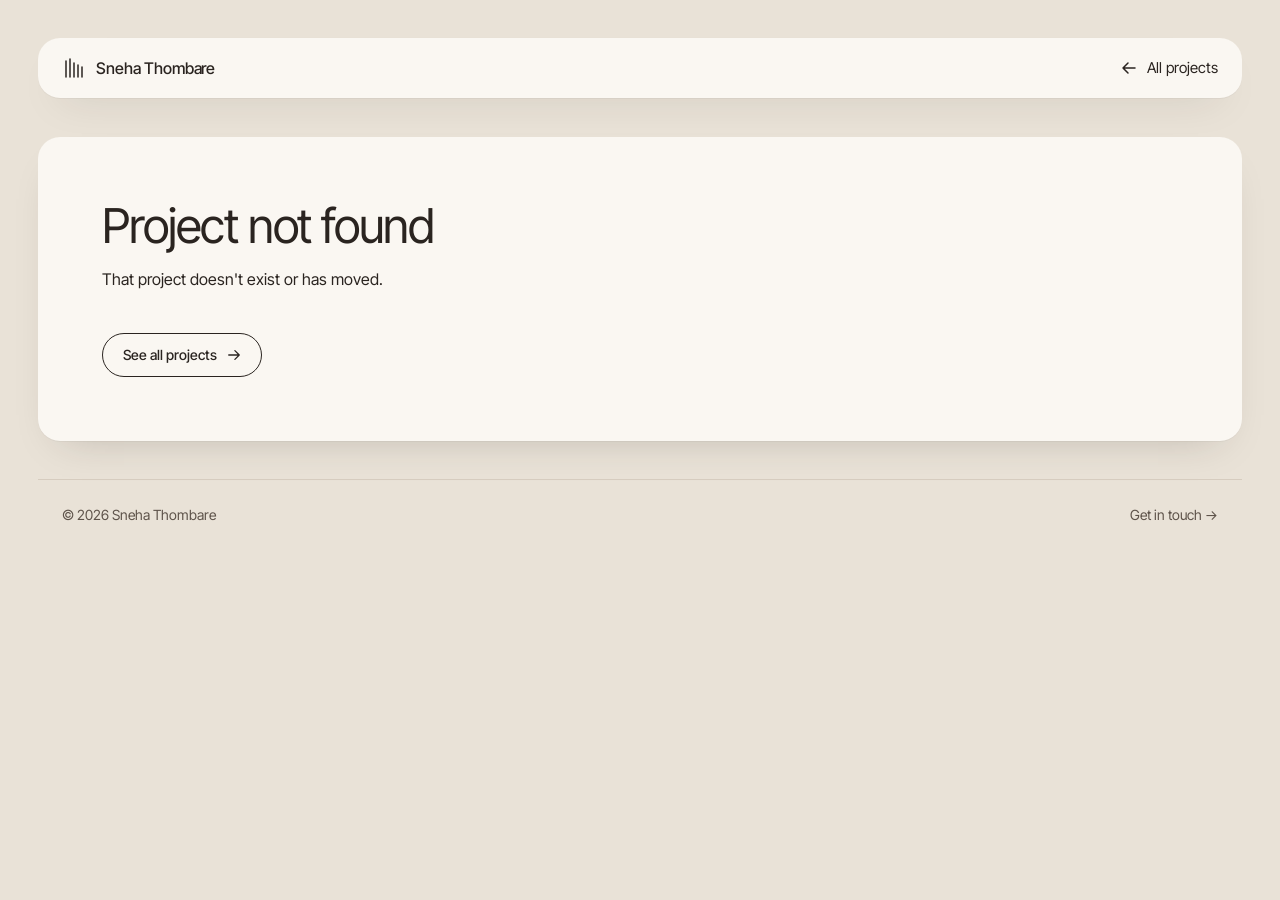
==== project.html @ eb69fbe0 "Portfolio website: home, project pages, photos Co-Authored-By: Claude Opus 5.5 <noreply@anthropic.co" ====
<!doctype html>
<html lang="en">
<head>
  <meta charset="utf-8" />
  <meta name="viewport" content="width=device-width, initial-scale=1" />
  <title>Project · Sneha Thombare</title>
  <link rel="preconnect" href="https://fonts.googleapis.com" />
  <link rel="preconnect" href="https://fonts.gstatic.com" crossorigin />
  <link href="https://fonts.googleapis.com/css2?family=IBM+Plex+Mono:wght@400;500&family=Inter+Tight:wght@300;400;500;600&display=swap" rel="stylesheet" />
  <link rel="stylesheet" href="css/styles.css" />
</head>
<body>
  <a class="skip-link" href="#main">Skip to main content</a>
  <div class="page">
    <header class="sheet bar">
      <a class="brand" href="index.html" aria-label="Sneha Thombare, home">
        <svg class="brand__mark" viewBox="0 0 24 24" aria-hidden="true"><path d="M4 21V5M8 21V3M12 21V7M16 21V9M20 21V11"/></svg>
        <span class="brand__name">Sneha Thombare</span>
      </a>
      <a class="back" href="index.html#projects"><svg viewBox="0 0 16 16" aria-hidden="true"><path d="M14 8H2M7 3L2 8l5 5"/></svg>All projects</a>
    </header>

    <main id="main" class="case" tabindex="-1"></main>

    <footer class="footer">
      <span>© <span id="year"></span> Sneha Thombare</span>
      <a href="index.html#contact">Get in touch →</a>
    </footer>
  </div>
  <script src="js/data.js"></script>
  <script src="js/main.js"></script>
</body>
</html>
---- css/styles.css ----
/* ─────────────────────────────────────────────
   Sneha Thombare · Portfolio
   Warm earthy palette — edit the tokens below to re-brand.
   ───────────────────────────────────────────── */
:root {
  color-scheme: light;

  /* Colour tokens */
  --bg: #e9e2d7;          /* sand page background */
  --surface: #faf7f2;     /* sheet / card */
  --surface-2: #f2ece3;   /* subtle panels */
  --ink: #2a2420;         /* primary text */
  --ink-soft: #5e534a;    /* secondary text (≥5.9:1 on sand) */
  --line: #d6ccbf;        /* hairlines */
  --accent: #a4532f;      /* terracotta */
  --accent-ink: #ffffff;
  --accent-soft: #e8cdb9;
  --olive: #7c7f5c;
  --dark: #2f2925;
  --on-dark: #f3eee6;

  /* Art tones */
  --tone-sand: #efe6d8;
  --tone-clay: #ead6c6;
  --tone-stone: #e3dfd6;

  /* Type */
  --font-sans: "Inter Tight", system-ui, -apple-system, "Segoe UI", sans-serif;
  --font-mono: "IBM Plex Mono", ui-monospace, "SF Mono", Menlo, monospace;

  /* Spacing (8pt) & shape */
  --s1: 8px; --s2: 16px; --s3: 24px; --s4: 32px; --s5: 48px; --s6: 64px; --s7: 96px;
  --radius: 22px;
  --radius-sm: 12px;
  --shadow: 0 1px 0 rgb(42 36 32 / 0.04), 0 18px 40px -24px rgb(42 36 32 / 0.25);
  --ease: cubic-bezier(0.2, 0.7, 0.2, 1);
  --gutter: clamp(16px, 3vw, 40px);
}

*, *::before, *::after { box-sizing: border-box; }
html { scroll-behavior: smooth; -webkit-text-size-adjust: 100%; }
body {
  margin: 0;
  background: var(--bg);
  color: var(--ink);
  font-family: var(--font-sans);
  font-size: 16px;
  line-height: 1.6;
  -webkit-font-smoothing: antialiased;
}
img, svg { display: block; max-width: 100%; }
a { color: inherit; text-decoration: none; }
button { font: inherit; color: inherit; cursor: pointer; }
h1, h2, h3 { margin: 0; font-weight: 400; letter-spacing: -0.025em; line-height: 1.05; text-wrap: balance; }
p { margin: 0; }
ul { margin: 0; padding: 0; list-style: none; }
:focus-visible { outline: 2px solid var(--accent); outline-offset: 3px; border-radius: 6px; }

.skip-link {
  position: absolute; left: var(--s2); top: -60px; z-index: 100;
  background: var(--ink); color: var(--surface); padding: 10px 16px; border-radius: 8px;
}
.skip-link:focus { top: var(--s2); }

/* svg icon strokes */
.brand__mark path, .link-rows svg path, .pill svg path, .scroll-cue svg path,
.card__arrow svg path, .more svg path, .back svg path {
  fill: none; stroke: currentColor; stroke-width: 1.5; stroke-linecap: round; stroke-linejoin: round;
}

.page { max-width: 1360px; margin: 0 auto; padding: var(--gutter); display: grid; gap: var(--gutter); }
.sheet { background: var(--surface); border-radius: var(--radius); box-shadow: var(--shadow); }

.eyebrow {
  display: flex; gap: 18px; align-items: baseline;
  font-size: 15px; color: var(--ink);
}
.eyebrow__num { font-family: var(--font-mono); font-size: 13px; color: var(--ink-soft); }

/* ───────── HERO ───────── */
.hero {
  display: grid;
  grid-template-columns: minmax(0, 1fr) minmax(0, 1.18fr);
  gap: var(--s3);
  padding: var(--s3);
  min-height: min(760px, calc(100dvh - 2 * var(--gutter)));
}
.hero__text { display: flex; flex-direction: column; padding: var(--s2) var(--s2) var(--s2) var(--s3); }

.nav { display: flex; align-items: center; gap: var(--s5); position: relative; }
.brand { display: inline-flex; align-items: center; gap: 10px; min-height: 44px; }
.brand__mark { width: 24px; height: 24px; }
.brand__name { font-weight: 500; letter-spacing: -0.01em; }
.nav__links { display: flex; gap: var(--s4); font-size: 15px; }
.nav__links a { color: var(--ink-soft); padding: 10px 0; transition: color .2s var(--ease); }
.nav__links a:hover, .nav__links a[aria-current="page"] { color: var(--ink); }
.nav__toggle { display: none; }

.hero__body { margin-top: auto; padding-top: var(--s6); }
.hero__title { font-size: clamp(40px, 4.6vw, 68px); font-weight: 400; margin: var(--s3) 0 var(--s1); }
.hero__tagline { font-size: clamp(20px, 1.8vw, 26px); letter-spacing: -0.015em; color: var(--accent); margin-bottom: var(--s3); }
.hero__lede { max-width: 38ch; color: var(--ink-soft); font-size: 17px; }

.hero__foot { margin-top: auto; padding-top: var(--s6); display: grid; grid-template-columns: 40px 1fr; align-items: end; gap: var(--s3); }
.scroll-cue { display: flex; flex-direction: column; align-items: center; gap: 14px; font-size: 12px; color: var(--ink-soft); }
.scroll-cue span { writing-mode: vertical-rl; transform: rotate(180deg); letter-spacing: .02em; }
.scroll-cue svg { width: 12px; height: 40px; }

.link-rows { max-width: 380px; }
.link-rows a {
  display: flex; align-items: center; gap: var(--s2);
  border-top: 1px solid var(--ink);
  padding: 14px 0; min-height: 52px; font-size: 15px;
  transition: color .2s var(--ease), padding .25s var(--ease);
}
.link-rows a svg { width: 16px; height: 16px; margin-left: auto; transition: transform .25s var(--ease); }
.link-rows a:hover { color: var(--accent); }
.link-rows a:hover svg { transform: translateX(4px); }

.hero__visual { display: grid; grid-template-columns: 76px minmax(0, 1fr); gap: var(--s2); align-items: end; }
.thumbs { display: grid; gap: 10px; padding-bottom: 0; }
.thumb {
  padding: 0; border: 0; background: none; border-radius: 8px; overflow: hidden;
  aspect-ratio: 1; opacity: .55; outline-offset: 2px;
  transition: opacity .25s var(--ease), transform .25s var(--ease);
}
.thumb:hover { opacity: .85; }
.thumb[aria-pressed="true"] { opacity: 1; box-shadow: 0 0 0 2px var(--surface), 0 0 0 3px var(--ink); }
.thumb svg, .thumb img { width: 100%; height: 100%; object-fit: cover; }

.stage { position: relative; margin: 0; height: 100%; min-height: 420px; border-radius: 14px; overflow: hidden; background: var(--surface-2); }
.stage__media, .stage__media svg, .stage__media img { position: absolute; inset: 0; width: 100%; height: 100%; object-fit: cover; }
.stage__media.is-swap { animation: swap .6s var(--ease); }
@keyframes swap { from { opacity: 0; transform: scale(1.03); } to { opacity: 1; transform: none; } }
.pill {
  position: absolute; top: var(--s3); right: var(--s3);
  display: inline-flex; align-items: center; gap: 10px;
  min-height: 44px; padding: 0 20px; border-radius: 999px;
  border: 1px solid var(--ink); background: rgb(250 247 242 / .75); backdrop-filter: blur(6px);
  font-size: 14px; font-weight: 500;
  transition: background .2s var(--ease), color .2s var(--ease), border-color .2s var(--ease);
}
.pill svg { width: 14px; height: 14px; }
.pill:hover { background: var(--accent); border-color: var(--accent); color: var(--accent-ink); }
.pill--static { position: static; margin-top: var(--s3); }
.stage__bar {
  position: absolute; left: var(--s3); bottom: var(--s3); right: var(--s3);
  display: flex; align-items: flex-end; justify-content: space-between; gap: var(--s2);
}
.stage__caption { display: flex; align-items: flex-end; gap: var(--s2); min-width: 0; }
.stage__toggle {
  flex: none; width: 44px; height: 44px; border-radius: 50%;
  display: grid; place-items: center;
  border: 1px solid var(--ink); background: rgb(250 247 242 / .75); backdrop-filter: blur(6px);
  transition: background .2s var(--ease), color .2s var(--ease);
}
.stage__toggle:hover { background: var(--ink); color: var(--surface); }
.stage__toggle svg { width: 14px; height: 14px; }
.stage__toggle path { stroke: currentColor; stroke-width: 1.6; stroke-linecap: round; stroke-linejoin: round; fill: none; }
.stage__toggle .i-play path { fill: currentColor; }
.stage__toggle .i-play, .stage__toggle.is-paused .i-pause { display: none; }
.stage__toggle.is-paused .i-play { display: block; }
.stage__progress { position: absolute; left: 0; right: 0; bottom: 0; height: 3px; background: rgb(42 36 32 / .08); }
.stage__progress span { display: block; height: 100%; width: 100%; background: var(--accent); transform-origin: left; transform: scaleX(0); }
@keyframes progress { from { transform: scaleX(0); } to { transform: scaleX(1); } }
.stage__num { white-space: nowrap; font-family: var(--font-mono); font-size: 13px; color: var(--ink); background: var(--surface); padding: 4px 8px; border-radius: 6px; }
.stage__caption a { display: grid; background: var(--surface); padding: 10px 14px; border-radius: 10px; line-height: 1.3; }
.stage__caption strong { font-weight: 500; }
.stage__caption span { font-size: 13px; color: var(--ink-soft); }
.stage__caption a:hover strong { color: var(--accent); }

/* ───────── BENTO ───────── */
.bento { display: grid; grid-template-columns: minmax(0, 1.7fr) minmax(0, 1fr); gap: var(--gutter); }
.bento__statement { position: relative; overflow: hidden; min-height: 440px; background: var(--dark); color: var(--on-dark); display: flex; }
.bento__statement-art { position: absolute; inset: 0; opacity: .5; }
.bento__statement-art svg { width: 100%; height: 100%; }
.bento__statement::after { content: ""; position: absolute; inset: 0; background: linear-gradient(90deg, rgb(47 41 37 / .92) 0%, rgb(47 41 37 / .55) 60%, rgb(47 41 37 / .2)); }
.bento__statement-text { position: relative; z-index: 1; padding: var(--s5); display: flex; flex-direction: column; justify-content: space-between; gap: var(--s5); }
.bento__statement h2 { font-size: clamp(32px, 3.4vw, 50px); }
.stats { display: flex; gap: var(--s5); margin: 0; }
.stats dt { font-size: 13px; opacity: .8; }
.stats dd { margin: 4px 0 0; font-size: 26px; letter-spacing: -0.02em; }

.bento__feature { display: flex; flex-direction: column; padding: var(--s3); gap: var(--s3); transition: transform .3s var(--ease); }
.bento__feature-media { border-radius: 14px; overflow: hidden; aspect-ratio: 4/3; }
.bento__feature-media svg, .bento__feature-media img { width: 100%; height: 100%; object-fit: cover; transition: transform .6s var(--ease); }
.bento__feature:hover .bento__feature-media > * { transform: scale(1.03); }
.bento__feature-text { display: grid; gap: 6px; margin-top: auto; }
.bento__feature h3 { font-size: 28px; margin-top: 8px; }
.bento__feature-text > p:not(.eyebrow) { color: var(--ink-soft); font-size: 15px; }
.more { display: inline-flex; align-items: center; gap: 8px; font-size: 14px; font-weight: 500; margin-top: 8px; color: var(--accent); }
.more svg { width: 14px; height: 14px; transition: transform .25s var(--ease); }
.bento__feature:hover .more svg { transform: translateX(4px); }

/* ───────── SECTIONS ───────── */
.section { padding: var(--s7) var(--s3) var(--s5); scroll-margin-top: var(--s3); }
.section__head { display: grid; grid-template-columns: 1fr auto; align-items: end; gap: var(--s3) var(--s4); margin-bottom: var(--s5); }
.section__head .eyebrow { grid-column: 1 / -1; }
.section__title { font-size: clamp(32px, 3.6vw, 52px); }

.filters { display: flex; flex-wrap: wrap; gap: 8px; }
.chip {
  min-height: 40px; padding: 0 18px; border-radius: 999px;
  border: 1px solid var(--line); background: transparent; font-size: 14px; color: var(--ink-soft);
  transition: all .2s var(--ease);
}
.chip:hover { border-color: var(--ink); color: var(--ink); }
.chip[aria-pressed="true"] { background: var(--ink); border-color: var(--ink); color: var(--surface); }

/* Bento grid — 6 columns. lg spans 4, sm/md span 2.
   lg (8:5) and sm (4:5) share the same image height, so rows line up. */
.grid { display: grid; grid-template-columns: repeat(6, minmax(0, 1fr)); gap: var(--s5) var(--s3); }
.card { grid-column: span 2; }
.card--lg { grid-column: span 4; }
.card a { display: grid; gap: 10px; position: relative; }
.card[hidden] { display: none; }
.card__media { aspect-ratio: 4/3; border-radius: var(--radius-sm); overflow: hidden; background: var(--surface-2); }
.card--lg .card__media, .card--sm .card__media { aspect-ratio: auto; height: clamp(340px, 35vw, 500px); }
.card--md .card__media { aspect-ratio: 1/1; }
.card--lg .card__title { font-size: 30px; }
.card__media svg, .card__media img { width: 100%; height: 100%; object-fit: cover; transition: transform .6s var(--ease); }
.card a:hover .card__media > * { transform: scale(1.04); }
.card__meta { display: flex; align-items: center; gap: var(--s2); margin-top: 8px; }
.card__num { font-family: var(--font-mono); font-size: 13px; color: var(--ink-soft); }
.tag { font-size: 12px; padding: 3px 10px; border-radius: 999px; background: var(--surface); color: var(--ink-soft); }
.card__title { font-size: 24px; padding-right: 40px; }
.card__phase { font-size: 15px; color: var(--ink-soft); }
.card__arrow { position: absolute; right: 0; bottom: 32px; width: 36px; height: 36px; border-radius: 50%; border: 1px solid var(--ink); display: grid; place-items: center; transition: all .25s var(--ease); }
.card__arrow svg { width: 14px; height: 14px; }
.card a:hover .card__arrow { background: var(--accent); border-color: var(--accent); color: var(--accent-ink); }
.card a:hover .card__title { color: var(--accent); }
.grid__empty { margin-top: var(--s3); font-size: 14px; color: var(--ink-soft); min-height: 1lh; }

/* About */
.about { display: grid; grid-template-columns: minmax(0, 0.8fr) minmax(0, 1.2fr); gap: var(--s6); padding: var(--s3); }
.about__portrait { border-radius: 14px; overflow: hidden; min-height: 420px; }
.portrait-ph { height: 100%; min-height: 420px; display: grid; place-items: center; background:
  repeating-linear-gradient(90deg, transparent 0 49px, rgb(42 36 32 / .06) 49px 50px), var(--tone-clay); }
.portrait-ph span { font-size: 120px; font-weight: 300; letter-spacing: -0.05em; color: var(--accent); }
.about__portrait img { width: 100%; height: 100%; object-fit: cover; }
.about__text { padding: var(--s5) var(--s4) var(--s5) 0; display: grid; gap: var(--s3); align-content: center; }
.about__text .section__title { font-size: clamp(30px, 3.4vw, 48px); max-width: 18ch; }
.about__bio { display: grid; gap: var(--s2); color: var(--ink-soft); max-width: 62ch; font-size: 17px; }
.about__sub { font-size: 15px; font-weight: 500; letter-spacing: 0; margin-top: var(--s2); }
.skills { display: flex; flex-wrap: wrap; gap: 8px; }
.skills li { font-size: 14px; padding: 8px 16px; border: 1px solid var(--line); border-radius: 999px; }

/* Contact */
.contact { display: grid; gap: var(--s4); padding-bottom: var(--s7); }
.contact__title { font-size: clamp(38px, 5.4vw, 80px); }
.link-rows--lg { max-width: 760px; }
.link-rows--lg a { font-size: clamp(20px, 2.2vw, 28px); padding: var(--s3) 0; letter-spacing: -0.01em; }
.link-rows--lg a svg { width: 22px; height: 22px; }
.link-rows__meta { font-family: var(--font-mono); font-size: 14px; color: var(--ink-soft); letter-spacing: 0; overflow-wrap: anywhere; }

.footer { display: flex; justify-content: space-between; gap: var(--s2); padding: var(--s3); border-top: 1px solid var(--line); font-size: 14px; color: var(--ink-soft); }
.footer a:hover { color: var(--accent); }

/* ───────── CASE STUDY ───────── */
.bar { display: flex; align-items: center; justify-content: space-between; padding: var(--s1) var(--s3); }
.back { display: inline-flex; align-items: center; gap: 10px; min-height: 44px; font-size: 15px; }
.back svg { width: 16px; height: 16px; transition: transform .25s var(--ease); }
.back:hover { color: var(--accent); }
.back:hover svg { transform: translateX(-4px); }
.case { display: grid; gap: var(--gutter); outline: none; }
.case__hero { display: grid; grid-template-columns: minmax(0, 1fr) minmax(0, 1.25fr); gap: var(--s4); padding: var(--s3); }
.case__intro { padding: var(--s5) var(--s3); display: flex; flex-direction: column; gap: var(--s3); }
.case__title { font-size: clamp(36px, 4vw, 60px); }
.case__summary { color: var(--ink-soft); font-size: 17px; max-width: 46ch; }
.facts { display: grid; margin: auto 0 0; border-top: 1px solid var(--ink); }
.facts div { display: flex; justify-content: space-between; gap: var(--s2); padding: 14px 0; border-bottom: 1px solid var(--line); font-size: 15px; }
.facts dt { color: var(--ink-soft); }
.facts dd { margin: 0; text-align: right; }
.case__media { margin: 0; border-radius: 14px; overflow: hidden; min-height: 480px; }
.case__media svg, .case__media img { width: 100%; height: 100%; object-fit: cover; }
.case__body { display: grid; grid-template-columns: minmax(0, 1.6fr) minmax(0, 1fr); gap: var(--gutter); }
.highlights { margin: 0; padding: 0; list-style: none; counter-reset: h; display: grid; gap: var(--s3); }
.highlights li { counter-increment: h; display: grid; grid-template-columns: 40px 1fr; gap: var(--s2); color: var(--ink-soft); font-size: 17px; max-width: 70ch; padding-top: var(--s2); border-top: 1px solid var(--line); }
.highlights li::before { content: "/ " counter(h, decimal-leading-zero); font-family: var(--font-mono); font-size: 13px; color: var(--accent); padding-top: 4px; }
.gallery { display: grid; grid-template-columns: repeat(2, minmax(0, 1fr)); gap: var(--gutter); }
.gallery figure { margin: 0; padding: var(--s2); display: grid; gap: 12px; align-content: start; }
.gallery a { display: block; border-radius: var(--radius-sm); overflow: hidden; background: var(--surface-2); cursor: zoom-in; }
.gallery img { width: 100%; height: auto; transition: transform .6s var(--ease); }
.gallery a:hover img { transform: scale(1.02); }
.gallery figcaption { display: flex; gap: 12px; align-items: baseline; font-size: 14px; color: var(--ink-soft); padding: 0 4px 4px; }
.case__block { padding: var(--s5); display: grid; gap: var(--s3); align-content: start; }
.case__block p { color: var(--ink-soft); font-size: 17px; max-width: 60ch; }
.case__h { font-size: 28px; display: grid; gap: 12px; }
.case__pager { display: grid; grid-template-columns: 1fr 1fr; gap: var(--gutter); }
.case__pager a { padding: var(--s4); display: grid; gap: 8px; transition: transform .3s var(--ease); }
.case__pager a:last-child { text-align: right; }
.case__pager a:last-child .eyebrow { justify-content: flex-end; }
.case__pager strong { font-size: 24px; font-weight: 400; letter-spacing: -0.02em; }
.case__pager a:hover strong { color: var(--accent); }
.case__missing { padding: var(--s6); display: grid; gap: var(--s2); justify-items: start; }
.case__missing h1 { font-size: 48px; }

/* ───────── Placeholder art ───────── */
.art { --tone: var(--tone-sand); }
.art--clay { --tone: var(--tone-clay); }
.art--stone { --tone: var(--tone-stone); }
.a-sky { fill: var(--tone); }
.a-grid line { stroke: var(--ink); stroke-opacity: .06; }
.a-body { fill: var(--surface); stroke: var(--ink); stroke-width: 1.2; }
.a-glass { fill: var(--accent-soft); fill-opacity: .7; }
.a-plot { stroke: var(--ink); stroke-width: .8; stroke-opacity: .5; }
.a-thin { stroke: var(--ink); stroke-opacity: .35; stroke-width: .8; }
.a-line { stroke: var(--ink); stroke-width: 1.2; fill: none; }
.a-dash { stroke-dasharray: 4 4; }
.a-ground { stroke: var(--ink); stroke-width: 1.5; }
.a-tree { fill: var(--olive); fill-opacity: .8; }
.a-ring { fill: none; stroke: var(--ink); stroke-opacity: .4; stroke-dasharray: 3 4; }
.a-road { stroke: var(--surface); stroke-width: 22; fill: none; }
.a-sun { fill: var(--accent); fill-opacity: .85; }
.a-accent { fill: var(--accent); }
.a-accent-line { stroke: var(--accent); stroke-width: 6; }

/* ───────── Motion ───────── */
.reveal { opacity: 0; transform: translateY(18px); transition: opacity .7s var(--ease) var(--d, 0ms), transform .7s var(--ease) var(--d, 0ms); }
.reveal.is-in { opacity: 1; transform: none; }
@media (prefers-reduced-motion: reduce) {
  html { scroll-behavior: auto; }
  *, *::before, *::after { animation-duration: 0.01ms !important; transition-duration: 0.01ms !important; }
  .reveal { opacity: 1; transform: none; }
}

/* ───────── Responsive ───────── */
@media (max-width: 1080px) {
  .hero { grid-template-columns: 1fr; min-height: 0; }
  .hero__body { padding-top: var(--s5); }
  .hero__foot { padding-top: var(--s5); }
  .hero__visual { grid-template-columns: 1fr; }
  .thumbs { grid-template-columns: repeat(4, 64px); order: 2; }
  .stage { min-height: 0; aspect-ratio: 4/3; }
  .grid { grid-template-columns: repeat(2, minmax(0, 1fr)); }
  .card, .card--sm, .card--md { grid-column: span 1; }
  .card--lg { grid-column: 1 / -1; }
  .card__media, .card--sm .card__media, .card--md .card__media { aspect-ratio: 4/3; height: auto; }
  .card--lg .card__media { aspect-ratio: 16/9; height: auto; }
  .bento { grid-template-columns: 1fr; }
  .about { grid-template-columns: 1fr; gap: var(--s3); }
  .about__portrait, .portrait-ph { min-height: 320px; }
  .about__text { padding: var(--s3) var(--s2); }
  .case__hero, .case__body { grid-template-columns: 1fr; }
  .case__media { min-height: 0; aspect-ratio: 4/3; }
}
@media (max-width: 720px) {
  .hero { padding: var(--s2); }
  .hero__text { padding: 0; }
  .nav { justify-content: space-between; gap: var(--s2); }
  .nav__toggle {
    display: inline-flex; align-items: center; min-height: 44px; padding: 0 16px;
    border: 1px solid var(--ink); border-radius: 999px; background: transparent; font-size: 14px;
  }
  .nav__links {
    display: none; position: absolute; top: calc(100% + 8px); left: 0; right: 0; z-index: 20;
    flex-direction: column; gap: 0; padding: var(--s1) var(--s2);
    background: var(--surface); border: 1px solid var(--line); border-radius: var(--radius-sm); box-shadow: var(--shadow);
  }
  .nav__links.is-open { display: flex; }
  .nav__links a { display: block; padding: 12px 0; }
  .hero__foot { grid-template-columns: 1fr; }
  .scroll-cue { display: none; }
  .link-rows { max-width: none; }
  .pill { top: var(--s2); right: var(--s2); }
  .stage__caption { left: var(--s2); right: var(--s2); bottom: var(--s2); }
  .thumbs { grid-template-columns: repeat(4, minmax(0, 1fr)); }
  .bento__statement { min-height: 380px; }
  .bento__statement-text { padding: var(--s4) var(--s3); }
  .stats { gap: var(--s4); flex-wrap: wrap; }
  .section { padding: var(--s6) var(--s1) var(--s4); }
  .section__head { grid-template-columns: 1fr; }
  .grid { grid-template-columns: 1fr; }
  .card, .card--lg, .card--sm, .card--md { grid-column: auto; }
  .card--lg .card__media { aspect-ratio: 4/3; }
  .card--lg .card__title { font-size: 24px; }
  .stage__bar { left: var(--s2); right: var(--s2); bottom: var(--s2); }
  .stage__num { display: none; }
  .case__intro { padding: var(--s3) var(--s1); }
  .case__block { padding: var(--s4) var(--s3); }
  .case__pager, .gallery { grid-template-columns: 1fr; }
  .highlights li { grid-template-columns: 1fr; gap: 4px; font-size: 16px; }
  .case__pager a:last-child { text-align: left; }
  .case__pager a:last-child .eyebrow { justify-content: flex-start; }
  .footer { flex-direction: column; }
}
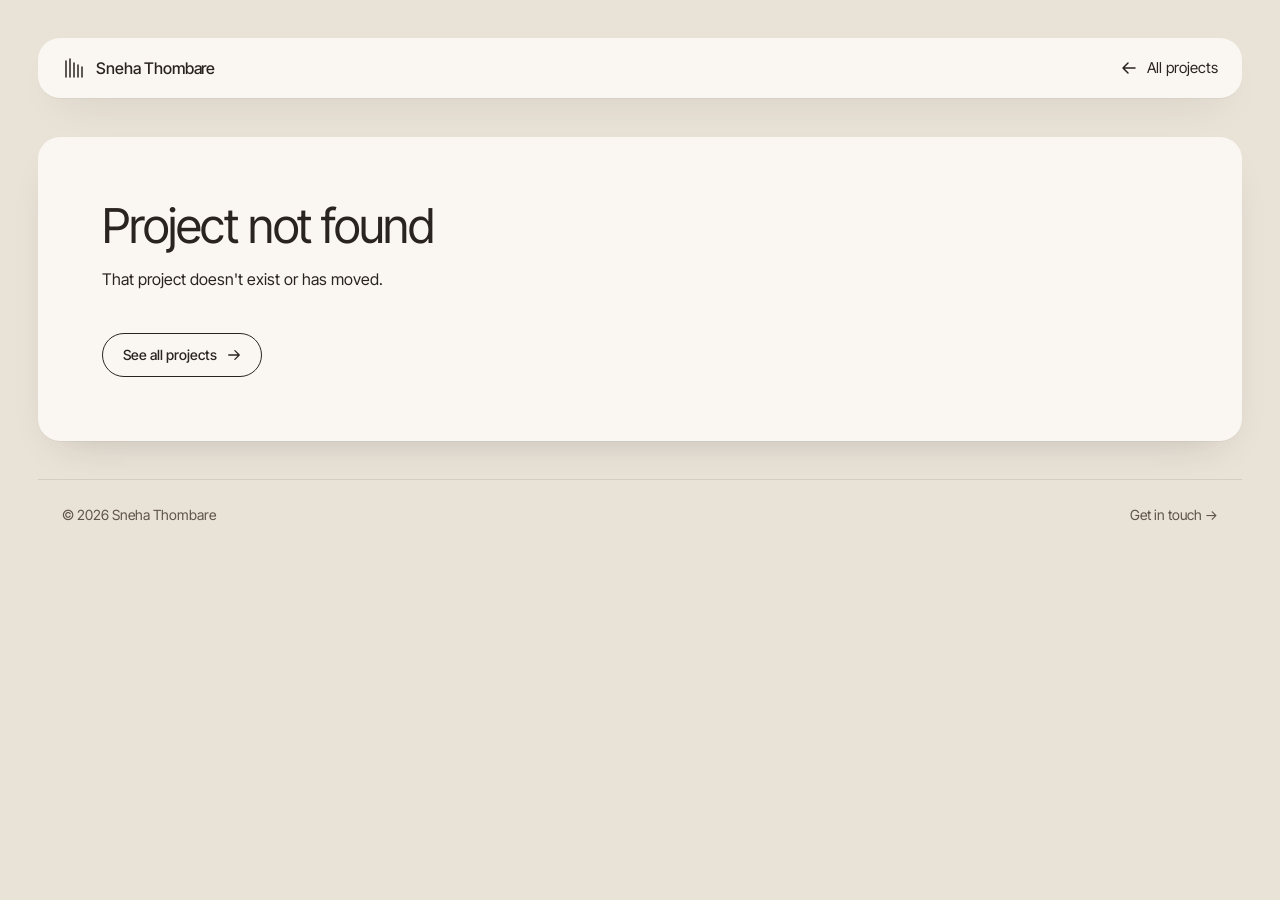
==== commit 099312cc: "Version CSS/JS links so browsers load fresh content after updates Co-Authored-By: Claude Opus 5.5 <n" ====
--- a/project.html
+++ b/project.html
@@ -7,7 +7,7 @@
   <link rel="preconnect" href="https://fonts.googleapis.com" />
   <link rel="preconnect" href="https://fonts.gstatic.com" crossorigin />
   <link href="https://fonts.googleapis.com/css2?family=IBM+Plex+Mono:wght@400;500&family=Inter+Tight:wght@300;400;500;600&display=swap" rel="stylesheet" />
-  <link rel="stylesheet" href="css/styles.css" />
+  <link rel="stylesheet" href="css/styles.css?v=20261119" />
 </head>
 <body>
   <a class="skip-link" href="#main">Skip to main content</a>
@@ -27,7 +27,7 @@
       <a href="index.html#contact">Get in touch →</a>
     </footer>
   </div>
-  <script src="js/data.js"></script>
-  <script src="js/main.js"></script>
+  <script src="js/data.js?v=20261119"></script>
+  <script src="js/main.js?v=20261119"></script>
 </body>
 </html>
--- a/css/styles.css
+++ b/css/styles.css
@@ -271,9 +271,35 @@
 .facts div { display: flex; justify-content: space-between; gap: var(--s2); padding: 14px 0; border-bottom: 1px solid var(--line); font-size: 15px; }
 .facts dt { color: var(--ink-soft); }
 .facts dd { margin: 0; text-align: right; }
-.case__media { margin: 0; border-radius: 14px; overflow: hidden; min-height: 480px; }
+.case__media { margin: 0; border-radius: 14px; overflow: hidden; min-height: 480px; align-self: start; position: sticky; top: var(--s3); aspect-ratio: 5/4; max-height: calc(100dvh - 2 * var(--s3)); }
 .case__media svg, .case__media img { width: 100%; height: 100%; object-fit: cover; }
 .case__body { display: grid; grid-template-columns: minmax(0, 1.6fr) minmax(0, 1fr); gap: var(--gutter); }
+.facts dd { max-width: 62%; }
+.highlights strong { color: var(--ink); font-weight: 500; }
+.case__section { padding: var(--s5); display: grid; gap: var(--s4); }
+.case__section--split { grid-template-columns: minmax(0, 1fr) minmax(0, 2fr); align-items: start; }
+.case__section--bare { padding: var(--s5) var(--s3) var(--s2); }
+.case__prose { display: grid; gap: var(--s2); max-width: 72ch; color: var(--ink-soft); font-size: 18px; }
+.case__lead { font-size: clamp(19px, 1.6vw, 23px); line-height: 1.55; letter-spacing: -0.01em; color: var(--ink); max-width: 60ch; }
+.steps { margin: 0; padding: 0; list-style: none; display: grid; grid-template-columns: repeat(5, minmax(0, 1fr)); gap: var(--s3); }
+.steps li { display: grid; gap: 10px; align-content: start; padding-top: var(--s2); border-top: 1px solid var(--ink); }
+.steps__num { font-family: var(--font-mono); font-size: 13px; color: var(--accent); }
+.steps h3 { font-size: 20px; letter-spacing: -0.015em; }
+.steps p { font-size: 15px; color: var(--ink-soft); }
+.features { display: grid; grid-template-columns: repeat(3, minmax(0, 1fr)); gap: var(--gutter); }
+.features li { padding: var(--s4); display: grid; gap: 12px; align-content: start; }
+.features li:first-child { grid-column: span 2; background: var(--dark); color: var(--on-dark); }
+.features li:first-child p { color: var(--on-dark); opacity: .85; }
+.features h3 { font-size: 22px; letter-spacing: -0.015em; }
+.features h3::before { content: ""; display: block; width: 28px; height: 3px; background: var(--accent); margin-bottom: var(--s2); }
+.features p { font-size: 16px; color: var(--ink-soft); }
+.case__body--even { grid-template-columns: 1fr 1fr; }
+.case__block--accent { background: var(--tone-clay); }
+.ticks, .dashes { margin: 0; padding: 0; list-style: none; display: grid; gap: 14px; }
+.ticks li, .dashes li { display: grid; grid-template-columns: 22px 1fr; gap: 12px; font-size: 17px; color: var(--ink); }
+.dashes li { color: var(--ink-soft); font-size: 16px; }
+.ticks li::before { content: ""; width: 16px; height: 9px; margin-top: 6px; border-left: 2px solid var(--accent); border-bottom: 2px solid var(--accent); transform: rotate(-45deg); }
+.dashes li::before { content: ""; width: 14px; height: 1px; margin-top: 13px; background: var(--ink-soft); }
 .highlights { margin: 0; padding: 0; list-style: none; counter-reset: h; display: grid; gap: var(--s3); }
 .highlights li { counter-increment: h; display: grid; grid-template-columns: 40px 1fr; gap: var(--s2); color: var(--ink-soft); font-size: 17px; max-width: 70ch; padding-top: var(--s2); border-top: 1px solid var(--line); }
 .highlights li::before { content: "/ " counter(h, decimal-leading-zero); font-family: var(--font-mono); font-size: 13px; color: var(--accent); padding-top: 4px; }
@@ -342,7 +368,10 @@
   .about__portrait, .portrait-ph { min-height: 320px; }
   .about__text { padding: var(--s3) var(--s2); }
   .case__hero, .case__body { grid-template-columns: 1fr; }
-  .case__media { min-height: 0; aspect-ratio: 4/3; }
+  .case__media { min-height: 0; aspect-ratio: 4/3; position: static; max-height: none; }
+  .steps { grid-template-columns: repeat(2, minmax(0, 1fr)); }
+  .features { grid-template-columns: repeat(2, minmax(0, 1fr)); }
+  .case__section--split, .case__body--even { grid-template-columns: 1fr; }
 }
 @media (max-width: 720px) {
   .hero { padding: var(--s2); }
@@ -378,7 +407,12 @@
   .stage__num { display: none; }
   .case__intro { padding: var(--s3) var(--s1); }
   .case__block { padding: var(--s4) var(--s3); }
-  .case__pager, .gallery { grid-template-columns: 1fr; }
+  .case__pager, .gallery, .steps, .features { grid-template-columns: 1fr; }
+  .features li:first-child { grid-column: auto; }
+  .case__section { padding: var(--s4) var(--s3); }
+  .case__section--bare { padding: var(--s4) var(--s1) 0; }
+  .facts div { flex-direction: column; gap: 2px; }
+  .facts dd { text-align: left; max-width: none; }
   .highlights li { grid-template-columns: 1fr; gap: 4px; font-size: 16px; }
   .case__pager a:last-child { text-align: left; }
   .case__pager a:last-child .eyebrow { justify-content: flex-start; }
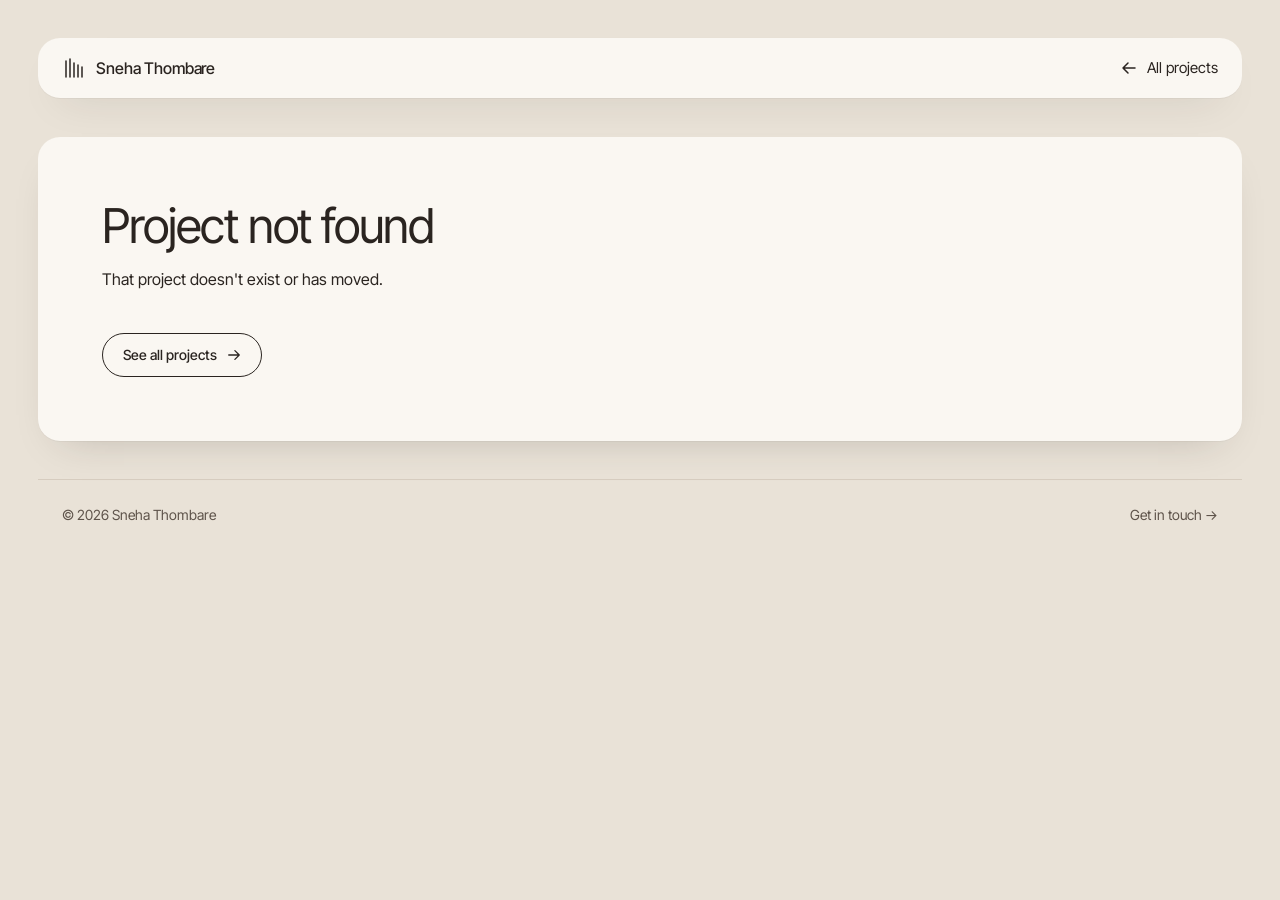
==== commit 949f2b25: "Describe recruitment capstone as an individual project Co-Authored-By: Claude Opus 5.5 <noreply@anth" ====
--- a/project.html
+++ b/project.html
@@ -7,7 +7,7 @@
   <link rel="preconnect" href="https://fonts.googleapis.com" />
   <link rel="preconnect" href="https://fonts.gstatic.com" crossorigin />
   <link href="https://fonts.googleapis.com/css2?family=IBM+Plex+Mono:wght@400;500&family=Inter+Tight:wght@300;400;500;600&display=swap" rel="stylesheet" />
-  <link rel="stylesheet" href="css/styles.css?v=20261119" />
+  <link rel="stylesheet" href="css/styles.css?v=20261119b" />
 </head>
 <body>
   <a class="skip-link" href="#main">Skip to main content</a>
@@ -27,7 +27,7 @@
       <a href="index.html#contact">Get in touch →</a>
     </footer>
   </div>
-  <script src="js/data.js?v=20261119"></script>
-  <script src="js/main.js?v=20261119"></script>
+  <script src="js/data.js?v=20261119b"></script>
+  <script src="js/main.js?v=20261119b"></script>
 </body>
 </html>
